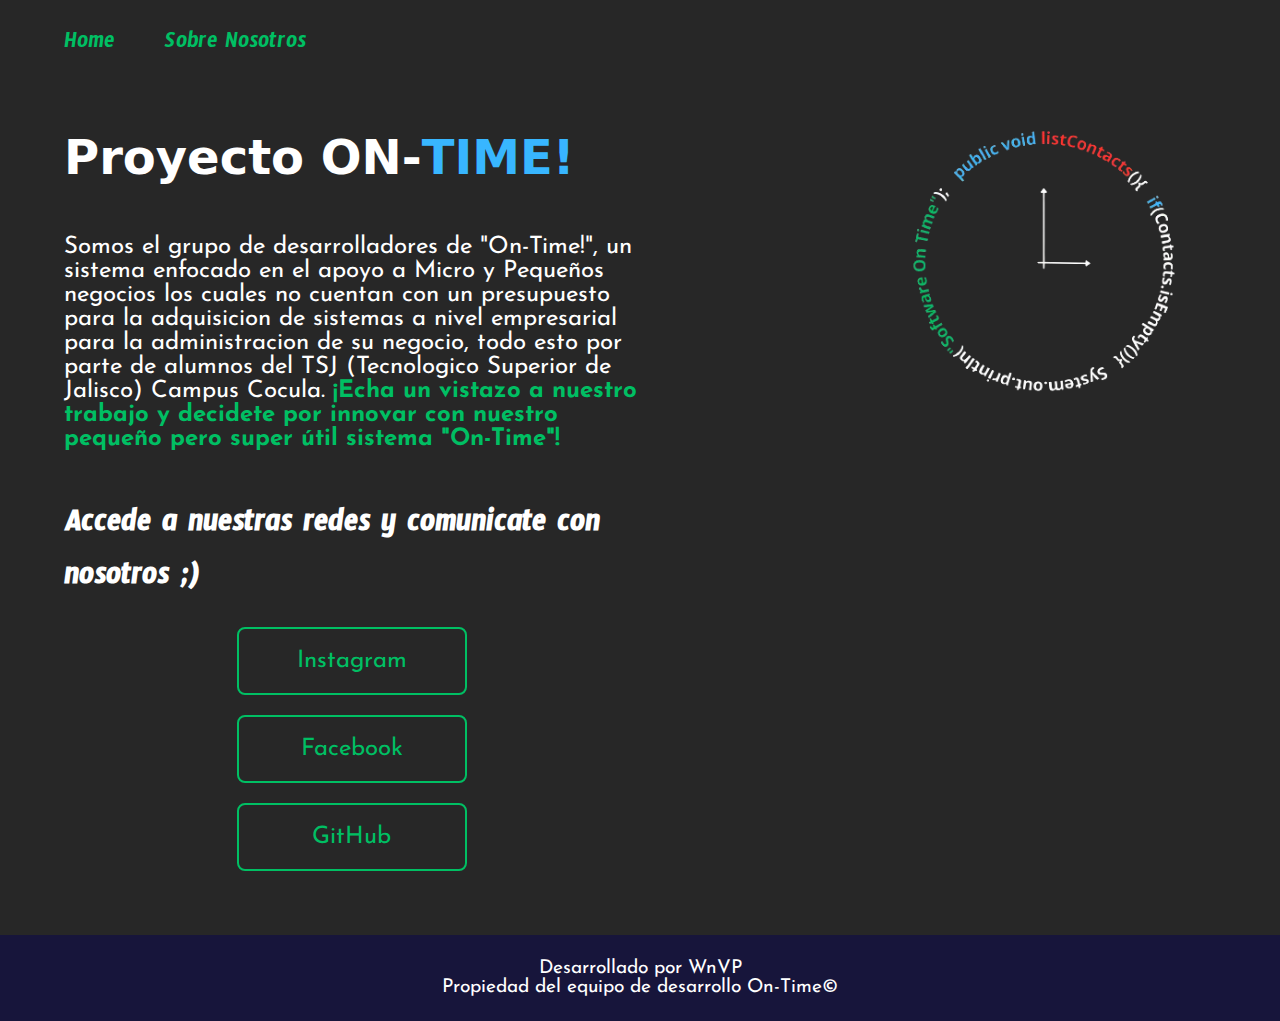
==== index.html @ 03461ef4 "Creacion del index.html, la carpeta style (style.css dentro) y la carpeta de recursos (imagenes y de" ====
<!DOCTYPE html>
<html lang="es-mx">
<head>
    <meta charset="UTF-8">
    <meta name="viewport" content="width=device-width, initial-scale=1.0">
    <title>On-Time!</title>
    <link rel="stylesheet" href="estilo/style.css">
</head>
<body>
    <header class="header">
        <nav class="header_menu">
            <a class="enlace_header" href="index.html">Home</a>
            <a class="enlace_header">Sobre Nosotros</a>
        </nav>
    </header>
    <main class="main">
        <section class="contenidos">
            <h1 class="titulo_principal">Proyecto ON-<strong class="destaque_titulo">TIME!</strong></h1>
            <p class="contenido_parrafo_1">Somos el grupo de desarrolladores de "On-Time!", un sistema enfocado en el apoyo a Micro y Pequeños negocios los cuales no cuentan con un presupuesto para la adquisicion de sistemas a nivel empresarial para la administracion de su negocio, todo esto por parte de alumnos del TSJ (Tecnologico Superior de Jalisco) Campus Cocula. <strong class="parrafo_destaque">¡Echa un vistazo a nuestro trabajo y decidete por innovar con nuestro pequeño pero super útil sistema "On-Time"!</strong></p>
            <div class="enlaces">
                <h2 class="titulo_links">Accede a nuestras redes y comunicate con nosotros ;)</h2>
                <a class="link" href="instagram.com">Instagram</a>
                <a class="link" href="facebook.com">Facebook</a>
                <a class="link" href="github.com">GitHub</a>
            </div>
        </section>
        <img class="imagen_logo" src="recursos/image.png" alt="Logotipo del proyecto On-Time en .png">
    </main>
    <footer class="footer">Desarrollado por WnVP<br>Propiedad del equipo de desarrollo On-Time©</footer>
</body>
</html>
---- estilo/style.css ----
@import url('https://fonts.googleapis.com/css2?family=Chewy&family=Krona+One&family=Montserrat:ital,wght@0,100..900;1,100..900&display=swap');
@import url('https://fonts.googleapis.com/css2?family=Chewy&family=Josefin+Sans:ital,wght@0,100..700;1,100..700&family=Krona+One&family=Montserrat:ital,wght@0,100..900;1,100..900&display=swap');
@import url('https://fonts.googleapis.com/css2?family=Chewy&family=Josefin+Sans:ital,wght@0,100..700;1,100..700&family=Krona+One&family=Montserrat:ital,wght@0,100..900;1,100..900&family=Timmana&display=swap');


:root{
    --color-1: #272727;
    --color-2: #ffffff;
    --color-3: #000000;
    --color-4: #38b6ff;
    --color-5: #ff3131;
    --color-6: #00bf63;
    --color-7: #17153B;

    --fuente-chewy: "Chewy", system-ui;
    --fuente-josefin: "Josefin Sans", sans-serif;
    --fuente-timmana: "Timmana", sans-serif;
}

*{
    padding: 0%;
    margin: 0%;
    box-sizing: border-box;
}

html, body {
    height: 100%;
    overflow: hidden;
}

body{
    display: flex;
    flex-direction: column;
    background-color: var(--color-1);
    color: var(--color-2);
    height: auto;
}

.header{
    padding: 2% 0% 0% 5%;
}

.header_menu{
    display: flex;
    gap: 50px;
}

.enlace_header{
    font-family: var(--fuente-timmana);
    font-size: 1.5rem;
    color: var(--color-6);
    text-decoration: none;
}

.main{
    padding: 5% 5%;
    display: flex;
    align-items: flex-start;
    justify-content: space-between;
}

.contenidos{
    width: 50%;
    display: flex;
    flex-direction: column;
    gap: 50px;
}

.titulo_principal{
    font-size: 3rem;
    font-family: var(--fuente-chewy);
}

.destaque_titulo{
    color: var(--color-4)
}

.contenido_parrafo_1{
    font-size: 1.5rem;
    font-family: var(--fuente-josefin);
}

.parrafo_destaque{
    color:  var(--color-6);
}

.enlaces{
    display: flex;
    justify-content: space-between;
    flex-direction: column;
    align-items: center;
    gap: 20px;
}

.titulo_links{
    font-family: var(--fuente-timmana);
    font-size: 2rem;
}

.link{
    width: 40%;
    text-align: center;
    border-radius: 8px;
    font-size: 1.5rem;
    padding: 20px 0;
    text-decoration: none;
    color: var(--color-6);
    font-family: var(--fuente-josefin);
    border: 2px solid var(--color-6);
    display: flex;
    justify-content: center;
    gap: 10%;
}

.link:hover{
    background-color: var(--color-7);
    color: var(--color-4);
    border: 2px solid var(--color-4);
}

.imagen_logo{
    width: 30%;
    margin-top: -15%;
}

.footer{
    background-color: var(--color-7);
    padding: 1.5rem;
    color: var(--color-2);
    text-align: center;
    font-family: var(--fuente-josefin);
    font-size: 1.2rem;
    flex-shrink: 0;
}
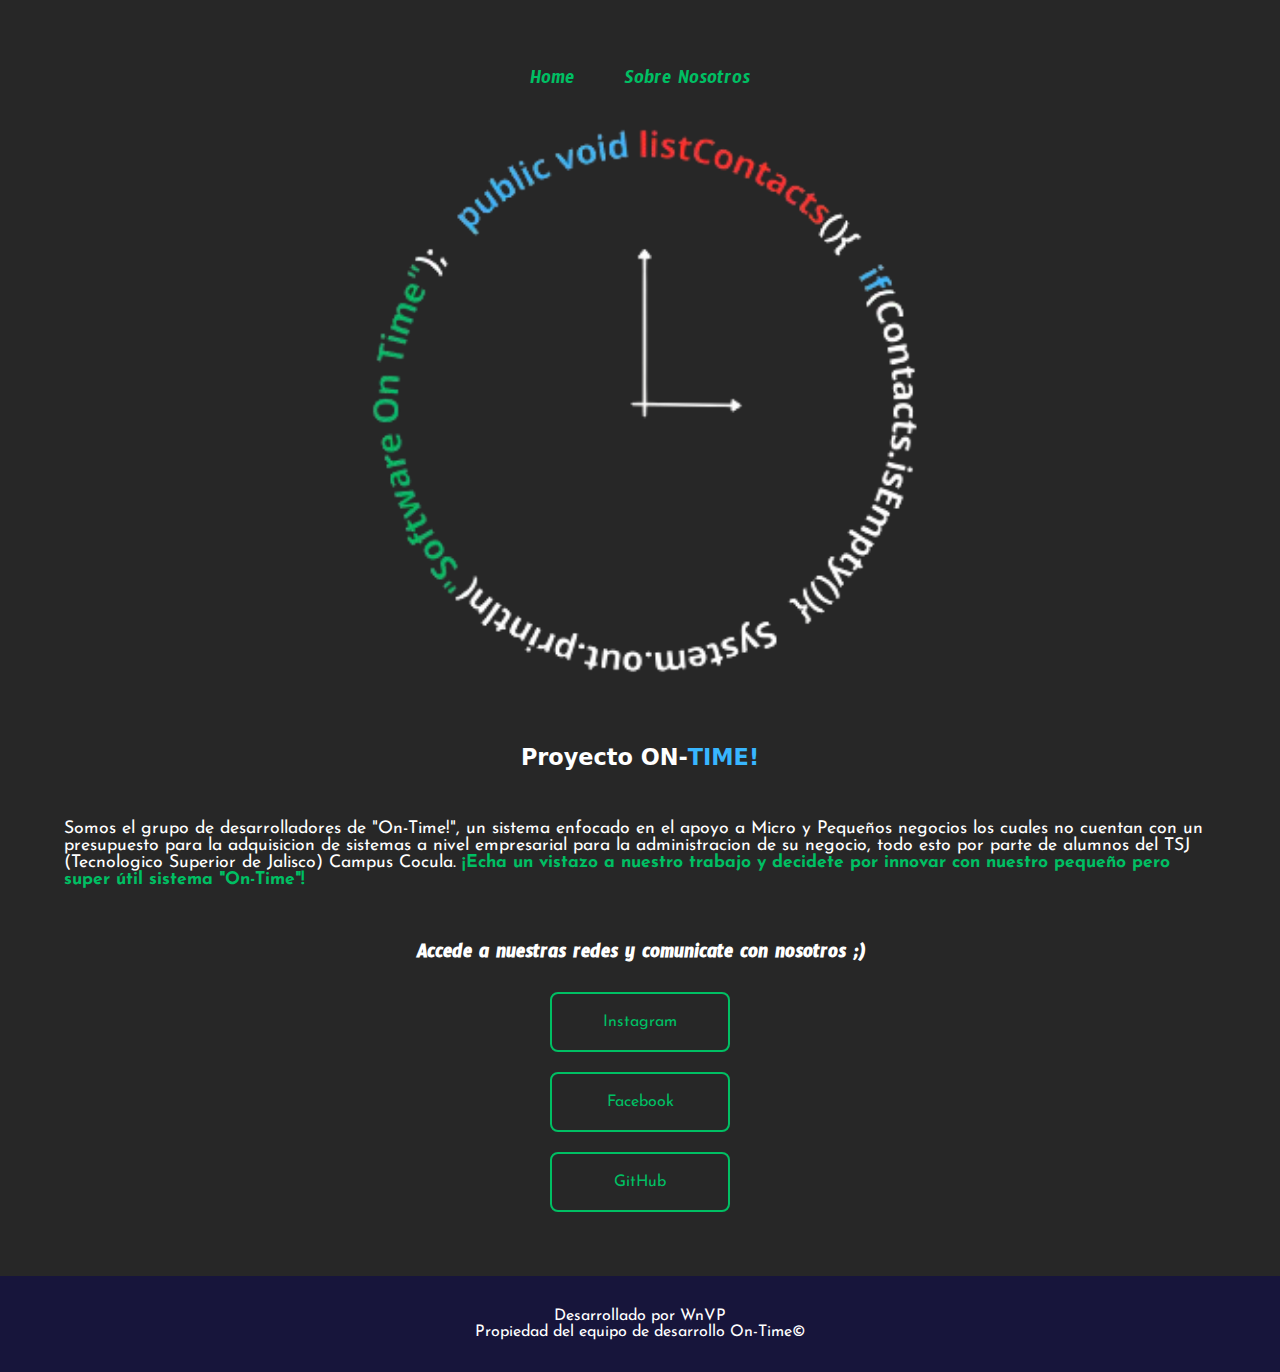
==== commit f6240b1c: "Creacion del about.html" ====
--- a/index.html
+++ b/index.html
@@ -10,7 +10,7 @@
     <header class="header">
         <nav class="header_menu">
             <a class="enlace_header" href="index.html">Home</a>
-            <a class="enlace_header">Sobre Nosotros</a>
+            <a class="enlace_header" href="/extension/about.html">Sobre Nosotros</a>
         </nav>
     </header>
     <main class="main">
@@ -19,9 +19,9 @@
             <p class="contenido_parrafo_1">Somos el grupo de desarrolladores de "On-Time!", un sistema enfocado en el apoyo a Micro y Pequeños negocios los cuales no cuentan con un presupuesto para la adquisicion de sistemas a nivel empresarial para la administracion de su negocio, todo esto por parte de alumnos del TSJ (Tecnologico Superior de Jalisco) Campus Cocula. <strong class="parrafo_destaque">¡Echa un vistazo a nuestro trabajo y decidete por innovar con nuestro pequeño pero super útil sistema "On-Time"!</strong></p>
             <div class="enlaces">
                 <h2 class="titulo_links">Accede a nuestras redes y comunicate con nosotros ;)</h2>
-                <a class="link" href="instagram.com">Instagram</a>
-                <a class="link" href="facebook.com">Facebook</a>
-                <a class="link" href="github.com">GitHub</a>
+                <a class="link" href="https://www.instagram.com/" target="_blank">Instagram</a>
+                <a class="link" href="https://www.facebook.com/" target="_blank">Facebook</a>
+                <a class="link" href="https://www.github.com/" target="_blank">GitHub</a>
             </div>
         </section>
         <img class="imagen_logo" src="recursos/image.png" alt="Logotipo del proyecto On-Time en .png">
--- a/estilo/style.css
+++ b/estilo/style.css
@@ -24,8 +24,8 @@
 }
 
 html, body {
-    height: 100%;
-    overflow: hidden;
+    height: auto;
+    scrollbar-width: none;
 }
 
 body{
@@ -120,15 +120,57 @@
 
 .imagen_logo{
     width: 30%;
-    margin-top: -15%;
 }
 
 .footer{
     background-color: var(--color-7);
-    padding: 1.5rem;
+    padding: 2rem;
     color: var(--color-2);
     text-align: center;
     font-family: var(--fuente-josefin);
     font-size: 1.2rem;
     flex-shrink: 0;
+}
+
+@media (max-width: 1350px){
+    .header{
+        padding: 5%;
+    }
+    .header_menu{
+        justify-content: center;
+    }
+    .enlace_header{
+        font-size: 130%;
+    }
+    .main{
+        flex-direction: column-reverse;
+    }
+    .titulo_principal{
+        font-size: 140%;
+    }
+    .contenidos{
+        width: auto;
+        order: 1;
+        align-items: center;
+    }
+    .contenido_parrafo_1{
+        font-size: 110%;
+    }
+    .titulo_links{
+        font-size: 130%;
+    }
+    .link{
+        font-size: 100%;
+    }
+    .imagen_logo{
+        order: 2;
+        justify-items: center;
+        width: 50%;
+        margin-bottom: 5%;
+        margin-top: -10%;
+        margin-left: 25%;
+    }
+    .footer{
+        font-size: 100%;
+    }
 }